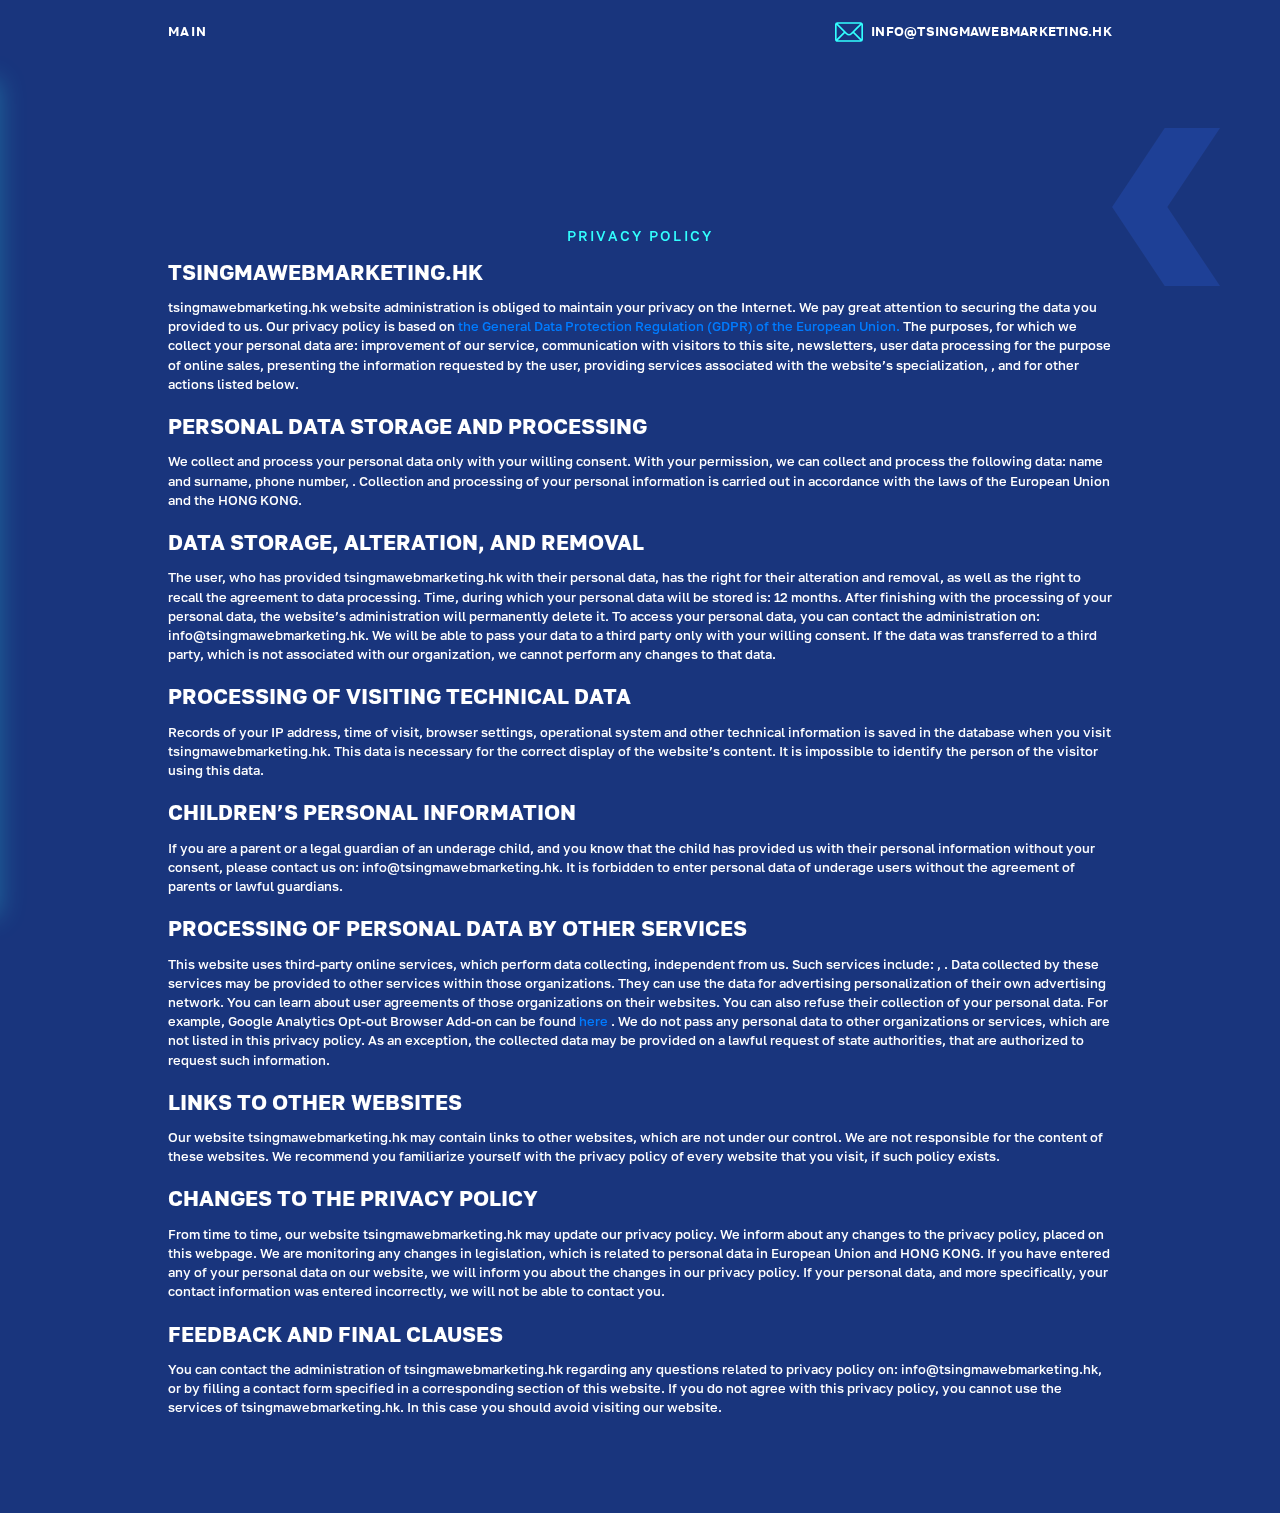
==== privacy.html @ 925ece0d "Add files via upload" ====
<!DOCTYPE html>
<html lang="en">

<head>
    <meta charset="utf-8">
    <title>TSING MA WEBMARKETING LIMITED</title>
    <meta name="keywords" content="TSING MA WEBMARKETING LIMITED">
    <meta name="description" content="DIGITAL MARKETING, DEVELOPMENT, BIG DATA, IT SOLUTIONS, DIGITAL MARKETING">
    <link rel="canonical" href="https://tsingmawebmarketing.hk/" />
    <meta http-equiv="X-UA-Compatible" content="IE=edge">
    <meta name="viewport" content="width=device-width, initial-scale=1, maximum-scale=1">
    <meta name="format-detection" content="telephone=no">
    <meta property="og:image" content="images/image.jpg">
    <link rel="apple-touch-icon" sizes="180x180" href="images/apple-touch-icon.png">
    <link rel="icon" type="image/png" sizes="32x32" href="images/favicon-32x32.png">
    <link rel="icon" type="image/png" sizes="16x16" href="images/favicon-16x16.png">
    <link rel="mask-icon" href="images/safari-pinned-tab.svg" color="#5bbad5">
    <meta name="msapplication-TileColor" content="#da532c">
    <meta name="theme-color" content="#ffffff">
    <link rel="stylesheet" href="css/app.min.css">
</head>

<body class="home">

    <header class="header" id="header">
        <div class="page-container">
            <div class="header__wrapper">
                <!-- <a href="/" class="logo header__logo">
					<img src="fonts/logo.svg" alt="WEBITATORS">
				</a> -->

                <nav class="nav header__nav">
                    <ul class="nav-list">
                        <li class="nav-list__item"><a href="https://tsingmawebmarketing.hk/"
                            class="nav-list__link js-nav-link">MAIN</a></li>
                    </ul>
                </nav>

                <a href="mailto:info@tsingmawebmarketing.hk
			" class="link header__link">
                    <svg width="28" height="28" fill="none" xmlns="http://www.w3.org/2000/svg">
                        <path
                            d="M25.54 4.156H2.46A2.465 2.465 0 000 6.617v14.766c0 1.36 1.11 2.46 2.46 2.46h23.08a2.464 2.464 0 002.46-2.46V6.617c0-1.35-1.097-2.46-2.46-2.46zm-.346 1.64c-.502.501-9.155 9.108-9.454 9.405a2.445 2.445 0 01-1.74.721 2.446 2.446 0 01-1.742-.722L2.806 5.797h22.388zM1.641 21.05V6.952l7.09 7.052-7.09 7.045zm1.166 1.154l7.086-7.042 1.207 1.2a4.074 4.074 0 002.9 1.202 4.073 4.073 0 002.899-1.2l1.208-1.202 7.086 7.042H2.807zm23.552-1.154l-7.09-7.045 7.09-7.052V21.05z"
                            fill="#32FFFF" />
                    </svg>

                    <span class="link__label">info@tsingmawebmarketing.hk
                    </span>
                </a>

                <button id="burger" class="burger">
                    <span class="burger__bar burger__bar-1 bar-1"></span>
                    <span class="burger__bar burger__bar-2 bar-2"></span>
                    <span class="burger__bar burger__bar-3 bar-3"></span>
                    <span class="burger__bar burger__bar-4 bar-4"></span>
                </button>
            </div>
        </div>
        <nav class="mobi-nav">

            <div class="page-container">
                <div class="mobi-nav__wrapper">
                    <ul class="nav-list">
                        <li class="nav-list__item"><a  href="https://tsingmawebmarketing.hk/"
                                class="nav-list__link js-nav-link">MAIN</a></li>
                       
                    </ul>

                    <hr>

                    <!-- <a href="tel:+0 (000) 000-00-00" class="header__phone link">
						<span class="link__label">+0 (000) 000-00-00</span>
					</a> -->
                </div>
            </div>
        </nav>
    </header>

    <main class="main">


        <div class="about" id="about">



        </div>
        </div>

        <section class="services" id="services">
            <div class="page-container">
                <span class="section-pretitle">PRIVACY POLICY</span>

                <div class="services__wrapper">
                    <div class="service__wrapper">
                        <h3 class="service__title">tsingmawebmarketing.hk</h3>
                        <p class="service__text">tsingmawebmarketing.hk website administration is obliged to maintain
                            your privacy on the Internet. We pay great attention to securing the data you provided to
                            us. Our privacy policy is based on <a
                                href='https://ec.europa.eu/info/law/law-topic/data-protection_en'> the General Data
                                Protection Regulation (GDPR) of the
                                European Union. </a>The purposes, for which we collect your personal data are:
                            improvement of
                            our service, communication with visitors to this site, newsletters, user data processing for
                            the purpose of online sales, presenting the information requested by the user, providing
                            services associated with the website’s specialization, , and for other actions listed below.
                        </p>
                        <h3 class="service__title">Personal data storage and processing</h3>
                        <p class="service__text">We collect and process your personal data only with your willing
                            consent. With your permission, we can collect and process the following data: name and
                            surname, phone number, . Collection and processing of your personal information is carried
                            out in accordance with the laws of the European Union and the HONG KONG.
                        </p>
                        <h3 class="service__title">Data storage, alteration, and removal</h3>
                        <p class="service__text">The user, who has provided tsingmawebmarketing.hk with their personal
                            data, has the right for their alteration and removal, as well as the right to recall the
                            agreement to data processing. Time, during which your personal data will be stored is: 12
                            months. After finishing with the processing of your personal data, the website’s
                            administration will permanently delete it. To access your personal data, you can contact the
                            administration on: info@tsingmawebmarketing.hk. We will be able to pass your data to a third
                            party only with your willing consent. If the data was transferred to a third party, which is
                            not associated with our organization, we cannot perform any changes to that data.
                        </p>
                        <h3 class="service__title">Processing of visiting technical data</h3>
                        <p class="service__text">Records of your IP address, time of visit, browser settings,
                            operational system and other technical information is saved in the database when you visit
                            tsingmawebmarketing.hk. This data is necessary for the correct display of the website’s
                            content. It is impossible to identify the person of the visitor using this data.
                        </p>
                        <h3 class="service__title">Children’s personal information</h3>
                        <p class="service__text">If you are a parent or a legal guardian of an underage child, and you
                            know that the child has provided us with their personal information without your consent,
                            please contact us on: info@tsingmawebmarketing.hk. It is forbidden to enter personal data of
                            underage users without the agreement of parents or lawful guardians.
                        </p>
                        <h3 class="service__title">Processing of personal data by other services</h3>
                        <p class="service__text">This website uses third-party online services, which perform data
                            collecting, independent from us. Such services include: , .

                            Data collected by these services may be provided to other services within those
                            organizations. They can use the data for advertising personalization of their own
                            advertising network. You can learn about user agreements of those organizations on their
                            websites. You can also refuse their collection of your personal data. For example, Google
                            Analytics Opt-out Browser Add-on can be found <a
                                href='https://tools.google.com/dlpage/gaoptout?hl=en'>here</a> . We do not pass any
                            personal data to
                            other organizations or services, which are not listed in this privacy policy. As an
                            exception, the collected data may be provided on a lawful request of state authorities, that
                            are authorized to request such information.
                        </p>
                        <h3 class="service__title">Links to other websites</h3>
                        <p class="service__text">Our website tsingmawebmarketing.hk may contain links to other websites,
                            which are not under our control. We are not responsible for the content of these websites.
                            We recommend you familiarize yourself with the privacy policy of every website that you
                            visit, if such policy exists.
                        </p>
                        <h3 class="service__title">Changes to the privacy policy</h3>
                        <p class="service__text">From time to time, our website tsingmawebmarketing.hk may update our
                            privacy policy. We inform about any changes to the privacy policy, placed on this webpage.
                            We are monitoring any changes in legislation, which is related to personal data in European
                            Union and HONG KONG. If you have entered any of your personal data on our website, we will
                            inform you about the changes in our privacy policy. If your personal data, and more
                            specifically, your contact information was entered incorrectly, we will not be able to
                            contact you.
                        </p>
                        <h3 class="service__title">Feedback and final clauses</h3>
                        <p class="service__text">You can contact the administration of tsingmawebmarketing.hk regarding
                            any questions related to privacy policy on: info@tsingmawebmarketing.hk, or by filling a
                            contact form specified in a corresponding section of this website. If you do not agree with
                            this privacy policy, you cannot use the services of tsingmawebmarketing.hk. In this case you
                            should avoid visiting our website.
                        </p>

                    </div>

                </div>
            </div>
        </section>








        <script src="js/app.min.js"></script>



</body>

</html>
---- css/app.min.css ----
*,
::after,
::before {
	-webkit-box-sizing: border-box;
	box-sizing: border-box
}

blockquote,
body,
dd,
dl,
figure,
h1,
h2,
h3,
h4,
p {
	margin: 0
}

ol[role=list],
ul[role=list] {
	list-style: none
}

html:focus-within {
	scroll-behavior: smooth
}

body {
	min-height: 100vh;
	text-rendering: optimizeSpeed;
	line-height: 1.5
}

a:not([class]) {
	-webkit-text-decoration-skip: ink;
	text-decoration-skip-ink: auto
}

img,
picture {
	max-width: 100%;
	display: block
}

button,
input,
select,
textarea {
	font: inherit
}

@media (prefers-reduced-motion:reduce) {
	html:focus-within {
		scroll-behavior: auto
	}

	*,
	::after,
	::before {
		-webkit-animation-duration: NaNs !important;
		animation-duration: NaNs !important;
		-webkit-animation-iteration-count: 1 !important;
		animation-iteration-count: 1 !important;
		-webkit-transition-duration: NaNs !important;
		-o-transition-duration: NaNs !important;
		transition-duration: NaNs !important;
		scroll-behavior: auto !important
	}
}

@font-face {
	font-family: swiper-icons;
	src: url("data:application/font-woff;charset=utf-8;base64, [base64]//wADZ2x5ZgAAAywAAADMAAAD2MHtryVoZWFkAAABbAAAADAAAAA2E2+eoWhoZWEAAAGcAAAAHwAAACQC9gDzaG10eAAAAigAAAAZAAAArgJkABFsb2NhAAAC0AAAAFoAAABaFQAUGG1heHAAAAG8AAAAHwAAACAAcABAbmFtZQAAA/gAAAE5AAACXvFdBwlwb3N0AAAFNAAAAGIAAACE5s74hXjaY2BkYGAAYpf5Hu/j+W2+MnAzMYDAzaX6QjD6/4//Bxj5GA8AuRwMYGkAPywL13jaY2BkYGA88P8Agx4j+/8fQDYfA1AEBWgDAIB2BOoAeNpjYGRgYNBh4GdgYgABEMnIABJzYNADCQAACWgAsQB42mNgYfzCOIGBlYGB0YcxjYGBwR1Kf2WQZGhhYGBiYGVmgAFGBiQQkOaawtDAoMBQxXjg/wEGPcYDDA4wNUA2CCgwsAAAO4EL6gAAeNpj2M0gyAACqxgGNWBkZ2D4/wMA+xkDdgAAAHjaY2BgYGaAYBkGRgYQiAHyGMF8FgYHIM3DwMHABGQrMOgyWDLEM1T9/w8UBfEMgLzE////P/5//f/V/xv+r4eaAAeMbAxwIUYmIMHEgKYAYjUcsDAwsLKxc3BycfPw8jEQA/[base64]/uznmfPFBNODM2K7MTQ45YEAZqGP81AmGGcF3iPqOop0r1SPTaTbVkfUe4HXj97wYE+yNwWYxwWu4v1ugWHgo3S1XdZEVqWM7ET0cfnLGxWfkgR42o2PvWrDMBSFj/IHLaF0zKjRgdiVMwScNRAoWUoH78Y2icB/yIY09An6AH2Bdu/UB+yxopYshQiEvnvu0dURgDt8QeC8PDw7Fpji3fEA4z/PEJ6YOB5hKh4dj3EvXhxPqH/SKUY3rJ7srZ4FZnh1PMAtPhwP6fl2PMJMPDgeQ4rY8YT6Gzao0eAEA409DuggmTnFnOcSCiEiLMgxCiTI6Cq5DZUd3Qmp10vO0LaLTd2cjN4fOumlc7lUYbSQcZFkutRG7g6JKZKy0RmdLY680CDnEJ+UMkpFFe1RN7nxdVpXrC4aTtnaurOnYercZg2YVmLN/d/gczfEimrE/fs/bOuq29Zmn8tloORaXgZgGa78yO9/cnXm2BpaGvq25Dv9S4E9+5SIc9PqupJKhYFSSl47+Qcr1mYNAAAAeNptw0cKwkAAAMDZJA8Q7OUJvkLsPfZ6zFVERPy8qHh2YER+3i/BP83vIBLLySsoKimrqKqpa2hp6+jq6RsYGhmbmJqZSy0sraxtbO3sHRydnEMU4uR6yx7JJXveP7WrDycAAAAAAAH//wACeNpjYGRgYOABYhkgZgJCZgZNBkYGLQZtIJsFLMYAAAw3ALgAeNolizEKgDAQBCchRbC2sFER0YD6qVQiBCv/H9ezGI6Z5XBAw8CBK/m5iQQVauVbXLnOrMZv2oLdKFa8Pjuru2hJzGabmOSLzNMzvutpB3N42mNgZGBg4GKQYzBhYMxJLMlj4GBgAYow/P/PAJJhLM6sSoWKfWCAAwDAjgbRAAB42mNgYGBkAIIbCZo5IPrmUn0hGA0AO8EFTQAA") format("woff");
	font-weight: 400;
	font-style: normal
}

:root {
	--swiper-theme-color: #007aff
}

.swiper-container {
	margin-left: auto;
	margin-right: auto;
	position: relative;
	overflow: hidden;
	list-style: none;
	padding: 0;
	z-index: 1
}

.swiper-container-vertical>.swiper-wrapper {
	-webkit-box-orient: vertical;
	-webkit-box-direction: normal;
	-ms-flex-direction: column;
	flex-direction: column
}

.swiper-wrapper {
	position: relative;
	width: 100%;
	height: 100%;
	z-index: 1;
	display: -webkit-box;
	display: -ms-flexbox;
	display: flex;
	-webkit-transition-property: -webkit-transform;
	transition-property: -webkit-transform;
	-o-transition-property: transform;
	transition-property: transform;
	transition-property: transform, -webkit-transform;
	-webkit-box-sizing: content-box;
	box-sizing: content-box
}

.swiper-container-android .swiper-slide,
.swiper-wrapper {
	-webkit-transform: translate3d(0, 0, 0);
	transform: translate3d(0, 0, 0)
}

.swiper-container-multirow>.swiper-wrapper {
	-ms-flex-wrap: wrap;
	flex-wrap: wrap
}

.swiper-container-multirow-column>.swiper-wrapper {
	-ms-flex-wrap: wrap;
	flex-wrap: wrap;
	-webkit-box-orient: vertical;
	-webkit-box-direction: normal;
	-ms-flex-direction: column;
	flex-direction: column
}

.swiper-container-free-mode>.swiper-wrapper {
	-webkit-transition-timing-function: ease-out;
	-o-transition-timing-function: ease-out;
	transition-timing-function: ease-out;
	margin: 0 auto
}

.swiper-container-pointer-events {
	-ms-touch-action: pan-y;
	touch-action: pan-y
}

.swiper-container-pointer-events.swiper-container-vertical {
	-ms-touch-action: pan-x;
	touch-action: pan-x
}

.swiper-slide {
	-ms-flex-negative: 0;
	flex-shrink: 0;
	width: 100%;
	height: 100%;
	position: relative;
	-webkit-transition-property: -webkit-transform;
	transition-property: -webkit-transform;
	-o-transition-property: transform;
	transition-property: transform;
	transition-property: transform, -webkit-transform
}

.swiper-slide-invisible-blank {
	visibility: hidden
}

.swiper-container-autoheight,
.swiper-container-autoheight .swiper-slide {
	height: auto
}

.swiper-container-autoheight .swiper-wrapper {
	-webkit-box-align: start;
	-ms-flex-align: start;
	align-items: flex-start;
	-webkit-transition-property: height, -webkit-transform;
	transition-property: height, -webkit-transform;
	-o-transition-property: transform, height;
	transition-property: transform, height;
	transition-property: transform, height, -webkit-transform
}

.swiper-container-3d {
	-webkit-perspective: 1200px;
	perspective: 1200px
}

.swiper-container-3d .swiper-cube-shadow,
.swiper-container-3d .swiper-slide,
.swiper-container-3d .swiper-slide-shadow-bottom,
.swiper-container-3d .swiper-slide-shadow-left,
.swiper-container-3d .swiper-slide-shadow-right,
.swiper-container-3d .swiper-slide-shadow-top,
.swiper-container-3d .swiper-wrapper {
	-webkit-transform-style: preserve-3d;
	transform-style: preserve-3d
}

.swiper-container-3d .swiper-slide-shadow-bottom,
.swiper-container-3d .swiper-slide-shadow-left,
.swiper-container-3d .swiper-slide-shadow-right,
.swiper-container-3d .swiper-slide-shadow-top {
	position: absolute;
	left: 0;
	top: 0;
	width: 100%;
	height: 100%;
	pointer-events: none;
	z-index: 10
}

.swiper-container-3d .swiper-slide-shadow-left {
	background-image: -webkit-gradient(linear, right top, left top, from(rgba(0, 0, 0, .5)), to(rgba(0, 0, 0, 0)));
	background-image: -o-linear-gradient(right, rgba(0, 0, 0, .5), rgba(0, 0, 0, 0));
	background-image: linear-gradient(to left, rgba(0, 0, 0, .5), rgba(0, 0, 0, 0))
}

.swiper-container-3d .swiper-slide-shadow-right {
	background-image: -webkit-gradient(linear, left top, right top, from(rgba(0, 0, 0, .5)), to(rgba(0, 0, 0, 0)));
	background-image: -o-linear-gradient(left, rgba(0, 0, 0, .5), rgba(0, 0, 0, 0));
	background-image: linear-gradient(to right, rgba(0, 0, 0, .5), rgba(0, 0, 0, 0))
}

.swiper-container-3d .swiper-slide-shadow-top {
	background-image: -webkit-gradient(linear, left bottom, left top, from(rgba(0, 0, 0, .5)), to(rgba(0, 0, 0, 0)));
	background-image: -o-linear-gradient(bottom, rgba(0, 0, 0, .5), rgba(0, 0, 0, 0));
	background-image: linear-gradient(to top, rgba(0, 0, 0, .5), rgba(0, 0, 0, 0))
}

.swiper-container-3d .swiper-slide-shadow-bottom {
	background-image: -webkit-gradient(linear, left top, left bottom, from(rgba(0, 0, 0, .5)), to(rgba(0, 0, 0, 0)));
	background-image: -o-linear-gradient(top, rgba(0, 0, 0, .5), rgba(0, 0, 0, 0));
	background-image: linear-gradient(to bottom, rgba(0, 0, 0, .5), rgba(0, 0, 0, 0))
}

.swiper-container-css-mode>.swiper-wrapper {
	overflow: auto;
	scrollbar-width: none;
	-ms-overflow-style: none
}

.swiper-container-css-mode>.swiper-wrapper::-webkit-scrollbar {
	display: none
}

.swiper-container-css-mode>.swiper-wrapper>.swiper-slide {
	scroll-snap-align: start start
}

.swiper-container-horizontal.swiper-container-css-mode>.swiper-wrapper {
	-webkit-scroll-snap-type: x mandatory;
	-ms-scroll-snap-type: x mandatory;
	scroll-snap-type: x mandatory
}

.swiper-container-vertical.swiper-container-css-mode>.swiper-wrapper {
	-webkit-scroll-snap-type: y mandatory;
	-ms-scroll-snap-type: y mandatory;
	scroll-snap-type: y mandatory
}

:root {
	--swiper-navigation-size: 44px
}

.swiper-button-next,
.swiper-button-prev {
	position: absolute;
	top: 50%;
	width: calc(var(--swiper-navigation-size)/ 44 * 27);
	height: var(--swiper-navigation-size);
	margin-top: calc(0px - (var(--swiper-navigation-size)/ 2));
	z-index: 10;
	cursor: pointer;
	display: -webkit-box;
	display: -ms-flexbox;
	display: flex;
	-webkit-box-align: center;
	-ms-flex-align: center;
	align-items: center;
	-webkit-box-pack: center;
	-ms-flex-pack: center;
	justify-content: center;
	color: var(--swiper-navigation-color, var(--swiper-theme-color))
}

.swiper-button-next.swiper-button-disabled,
.swiper-button-prev.swiper-button-disabled {
	opacity: .35;
	cursor: auto;
	pointer-events: none
}

.swiper-button-next:after,
.swiper-button-prev:after {
	font-family: swiper-icons;
	font-size: var(--swiper-navigation-size);
	text-transform: none !important;
	letter-spacing: 0;
	text-transform: none;
	font-variant: initial;
	line-height: 1
}

.swiper-button-prev,
.swiper-container-rtl .swiper-button-next {
	left: 10px;
	right: auto
}

.swiper-button-prev:after,
.swiper-container-rtl .swiper-button-next:after {
	content: 'prev'
}

.swiper-button-next,
.swiper-container-rtl .swiper-button-prev {
	right: 10px;
	left: auto
}

.swiper-button-next:after,
.swiper-container-rtl .swiper-button-prev:after {
	content: 'next'
}

.swiper-button-next.swiper-button-white,
.swiper-button-prev.swiper-button-white {
	--swiper-navigation-color: #ffffff
}

.swiper-button-next.swiper-button-black,
.swiper-button-prev.swiper-button-black {
	--swiper-navigation-color: #000000
}

.swiper-button-lock {
	display: none
}

.swiper-pagination {
	position: absolute;
	text-align: center;
	-webkit-transition: .3s opacity;
	-o-transition: .3s opacity;
	transition: .3s opacity;
	-webkit-transform: translate3d(0, 0, 0);
	transform: translate3d(0, 0, 0);
	z-index: 10
}

.swiper-pagination.swiper-pagination-hidden {
	opacity: 0
}

.swiper-container-horizontal>.swiper-pagination-bullets,
.swiper-pagination-custom,
.swiper-pagination-fraction {
	bottom: 10px;
	left: 0;
	width: 100%
}

.swiper-pagination-bullets-dynamic {
	overflow: hidden;
	font-size: 0
}

.swiper-pagination-bullets-dynamic .swiper-pagination-bullet {
	-webkit-transform: scale(.33);
	-ms-transform: scale(.33);
	transform: scale(.33);
	position: relative
}

.swiper-pagination-bullets-dynamic .swiper-pagination-bullet-active {
	-webkit-transform: scale(1);
	-ms-transform: scale(1);
	transform: scale(1)
}

.swiper-pagination-bullets-dynamic .swiper-pagination-bullet-active-main {
	-webkit-transform: scale(1);
	-ms-transform: scale(1);
	transform: scale(1)
}

.swiper-pagination-bullets-dynamic .swiper-pagination-bullet-active-prev {
	-webkit-transform: scale(.66);
	-ms-transform: scale(.66);
	transform: scale(.66)
}

.swiper-pagination-bullets-dynamic .swiper-pagination-bullet-active-prev-prev {
	-webkit-transform: scale(.33);
	-ms-transform: scale(.33);
	transform: scale(.33)
}

.swiper-pagination-bullets-dynamic .swiper-pagination-bullet-active-next {
	-webkit-transform: scale(.66);
	-ms-transform: scale(.66);
	transform: scale(.66)
}

.swiper-pagination-bullets-dynamic .swiper-pagination-bullet-active-next-next {
	-webkit-transform: scale(.33);
	-ms-transform: scale(.33);
	transform: scale(.33)
}

.swiper-pagination-bullet {
	width: 8px;
	height: 8px;
	display: inline-block;
	border-radius: 50%;
	background: #000;
	opacity: .2
}

button.swiper-pagination-bullet {
	border: none;
	margin: 0;
	padding: 0;
	-webkit-box-shadow: none;
	box-shadow: none;
	-webkit-appearance: none;
	-moz-appearance: none;
	appearance: none
}

.swiper-pagination-clickable .swiper-pagination-bullet {
	cursor: pointer
}

.swiper-pagination-bullet-active {
	opacity: 1;
	background: var(--swiper-pagination-color, var(--swiper-theme-color))
}

.swiper-container-vertical>.swiper-pagination-bullets {
	right: 10px;
	top: 50%;
	-webkit-transform: translate3d(0, -50%, 0);
	transform: translate3d(0, -50%, 0)
}

.swiper-container-vertical>.swiper-pagination-bullets .swiper-pagination-bullet {
	margin: 6px 0;
	display: block
}

.swiper-container-vertical>.swiper-pagination-bullets.swiper-pagination-bullets-dynamic {
	top: 50%;
	-webkit-transform: translateY(-50%);
	-ms-transform: translateY(-50%);
	transform: translateY(-50%);
	width: 8px
}

.swiper-container-vertical>.swiper-pagination-bullets.swiper-pagination-bullets-dynamic .swiper-pagination-bullet {
	display: inline-block;
	-webkit-transition: .2s top, .2s -webkit-transform;
	transition: .2s top, .2s -webkit-transform;
	-o-transition: .2s transform, .2s top;
	transition: .2s transform, .2s top;
	transition: .2s transform, .2s top, .2s -webkit-transform
}

.swiper-container-horizontal>.swiper-pagination-bullets .swiper-pagination-bullet {
	margin: 0 4px
}

.swiper-container-horizontal>.swiper-pagination-bullets.swiper-pagination-bullets-dynamic {
	left: 50%;
	-webkit-transform: translateX(-50%);
	-ms-transform: translateX(-50%);
	transform: translateX(-50%);
	white-space: nowrap
}

.swiper-container-horizontal>.swiper-pagination-bullets.swiper-pagination-bullets-dynamic .swiper-pagination-bullet {
	-webkit-transition: .2s left, .2s -webkit-transform;
	transition: .2s left, .2s -webkit-transform;
	-o-transition: .2s transform, .2s left;
	transition: .2s transform, .2s left;
	transition: .2s transform, .2s left, .2s -webkit-transform
}

.swiper-container-horizontal.swiper-container-rtl>.swiper-pagination-bullets-dynamic .swiper-pagination-bullet {
	-webkit-transition: .2s right, .2s -webkit-transform;
	transition: .2s right, .2s -webkit-transform;
	-o-transition: .2s transform, .2s right;
	transition: .2s transform, .2s right;
	transition: .2s transform, .2s right, .2s -webkit-transform
}

.swiper-pagination-progressbar {
	background: rgba(0, 0, 0, .25);
	position: absolute
}

.swiper-pagination-progressbar .swiper-pagination-progressbar-fill {
	background: var(--swiper-pagination-color, var(--swiper-theme-color));
	position: absolute;
	left: 0;
	top: 0;
	width: 100%;
	height: 100%;
	-webkit-transform: scale(0);
	-ms-transform: scale(0);
	transform: scale(0);
	-webkit-transform-origin: left top;
	-ms-transform-origin: left top;
	transform-origin: left top
}

.swiper-container-rtl .swiper-pagination-progressbar .swiper-pagination-progressbar-fill {
	-webkit-transform-origin: right top;
	-ms-transform-origin: right top;
	transform-origin: right top
}

.swiper-container-horizontal>.swiper-pagination-progressbar,
.swiper-container-vertical>.swiper-pagination-progressbar.swiper-pagination-progressbar-opposite {
	width: 100%;
	height: 4px;
	left: 0;
	top: 0
}

.swiper-container-horizontal>.swiper-pagination-progressbar.swiper-pagination-progressbar-opposite,
.swiper-container-vertical>.swiper-pagination-progressbar {
	width: 4px;
	height: 100%;
	left: 0;
	top: 0
}

.swiper-pagination-white {
	--swiper-pagination-color: #ffffff
}

.swiper-pagination-black {
	--swiper-pagination-color: #000000
}

.swiper-pagination-lock {
	display: none
}

.swiper-scrollbar {
	border-radius: 10px;
	position: relative;
	-ms-touch-action: none;
	background: rgba(0, 0, 0, .1)
}

.swiper-container-horizontal>.swiper-scrollbar {
	position: absolute;
	left: 1%;
	bottom: 3px;
	z-index: 50;
	height: 5px;
	width: 98%
}

.swiper-container-vertical>.swiper-scrollbar {
	position: absolute;
	right: 3px;
	top: 1%;
	z-index: 50;
	width: 5px;
	height: 98%
}

.swiper-scrollbar-drag {
	height: 100%;
	width: 100%;
	position: relative;
	background: rgba(0, 0, 0, .5);
	border-radius: 10px;
	left: 0;
	top: 0
}

.swiper-scrollbar-cursor-drag {
	cursor: move
}

.swiper-scrollbar-lock {
	display: none
}

.swiper-zoom-container {
	width: 100%;
	height: 100%;
	display: -webkit-box;
	display: -ms-flexbox;
	display: flex;
	-webkit-box-pack: center;
	-ms-flex-pack: center;
	justify-content: center;
	-webkit-box-align: center;
	-ms-flex-align: center;
	align-items: center;
	text-align: center
}

.swiper-zoom-container>canvas,
.swiper-zoom-container>img,
.swiper-zoom-container>svg {
	max-width: 100%;
	max-height: 100%;
	-o-object-fit: contain;
	object-fit: contain
}

.swiper-slide-zoomed {
	cursor: move
}

.swiper-lazy-preloader {
	width: 42px;
	height: 42px;
	position: absolute;
	left: 50%;
	top: 50%;
	margin-left: -21px;
	margin-top: -21px;
	z-index: 10;
	-webkit-transform-origin: 50%;
	-ms-transform-origin: 50%;
	transform-origin: 50%;
	-webkit-animation: swiper-preloader-spin 1s infinite linear;
	animation: swiper-preloader-spin 1s infinite linear;
	-webkit-box-sizing: border-box;
	box-sizing: border-box;
	border: 4px solid var(--swiper-preloader-color, var(--swiper-theme-color));
	border-radius: 50%;
	border-top-color: transparent
}

.swiper-lazy-preloader-white {
	--swiper-preloader-color: #fff
}

.swiper-lazy-preloader-black {
	--swiper-preloader-color: #000
}

@-webkit-keyframes swiper-preloader-spin {
	100% {
		-webkit-transform: rotate(360deg);
		transform: rotate(360deg)
	}
}

@keyframes swiper-preloader-spin {
	100% {
		-webkit-transform: rotate(360deg);
		transform: rotate(360deg)
	}
}

.swiper-container .swiper-notification {
	position: absolute;
	left: 0;
	top: 0;
	pointer-events: none;
	opacity: 0;
	z-index: -1000
}

.swiper-container-fade.swiper-container-free-mode .swiper-slide {
	-webkit-transition-timing-function: ease-out;
	-o-transition-timing-function: ease-out;
	transition-timing-function: ease-out
}

.swiper-container-fade .swiper-slide {
	pointer-events: none;
	-webkit-transition-property: opacity;
	-o-transition-property: opacity;
	transition-property: opacity
}

.swiper-container-fade .swiper-slide .swiper-slide {
	pointer-events: none
}

.swiper-container-fade .swiper-slide-active,
.swiper-container-fade .swiper-slide-active .swiper-slide-active {
	pointer-events: auto
}

.swiper-container-cube {
	overflow: visible
}

.swiper-container-cube .swiper-slide {
	pointer-events: none;
	-webkit-backface-visibility: hidden;
	backface-visibility: hidden;
	z-index: 1;
	visibility: hidden;
	-webkit-transform-origin: 0 0;
	-ms-transform-origin: 0 0;
	transform-origin: 0 0;
	width: 100%;
	height: 100%
}

.swiper-container-cube .swiper-slide .swiper-slide {
	pointer-events: none
}

.swiper-container-cube.swiper-container-rtl .swiper-slide {
	-webkit-transform-origin: 100% 0;
	-ms-transform-origin: 100% 0;
	transform-origin: 100% 0
}

.swiper-container-cube .swiper-slide-active,
.swiper-container-cube .swiper-slide-active .swiper-slide-active {
	pointer-events: auto
}

.swiper-container-cube .swiper-slide-active,
.swiper-container-cube .swiper-slide-next,
.swiper-container-cube .swiper-slide-next+.swiper-slide,
.swiper-container-cube .swiper-slide-prev {
	pointer-events: auto;
	visibility: visible
}

.swiper-container-cube .swiper-slide-shadow-bottom,
.swiper-container-cube .swiper-slide-shadow-left,
.swiper-container-cube .swiper-slide-shadow-right,
.swiper-container-cube .swiper-slide-shadow-top {
	z-index: 0;
	-webkit-backface-visibility: hidden;
	backface-visibility: hidden
}

.swiper-container-cube .swiper-cube-shadow {
	position: absolute;
	left: 0;
	bottom: 0;
	width: 100%;
	height: 100%;
	opacity: .6;
	z-index: 0
}

.swiper-container-cube .swiper-cube-shadow:before {
	content: '';
	background: #000;
	position: absolute;
	left: 0;
	top: 0;
	bottom: 0;
	right: 0;
	-webkit-filter: blur(50px);
	filter: blur(50px)
}

.swiper-container-flip {
	overflow: visible
}

.swiper-container-flip .swiper-slide {
	pointer-events: none;
	-webkit-backface-visibility: hidden;
	backface-visibility: hidden;
	z-index: 1
}

.swiper-container-flip .swiper-slide .swiper-slide {
	pointer-events: none
}

.swiper-container-flip .swiper-slide-active,
.swiper-container-flip .swiper-slide-active .swiper-slide-active {
	pointer-events: auto
}

.swiper-container-flip .swiper-slide-shadow-bottom,
.swiper-container-flip .swiper-slide-shadow-left,
.swiper-container-flip .swiper-slide-shadow-right,
.swiper-container-flip .swiper-slide-shadow-top {
	z-index: 0;
	-webkit-backface-visibility: hidden;
	backface-visibility: hidden
}

*,
::after,
::before {
	-webkit-box-sizing: border-box;
	box-sizing: border-box
}

html {
	font-family: sans-serif;
	line-height: 1.15;
	-webkit-text-size-adjust: 100%;
	-webkit-tap-highlight-color: transparent
}

article,
aside,
figcaption,
figure,
footer,
header,
hgroup,
main,
nav,
section {
	display: block
}

body {
	margin: 0;
	font-family: -apple-system, BlinkMacSystemFont, "Segoe UI", Roboto, "Helvetica Neue", Arial, "Noto Sans", sans-serif, "Apple Color Emoji", "Segoe UI Emoji", "Segoe UI Symbol", "Noto Color Emoji";
	font-size: 1rem;
	font-weight: 400;
	line-height: 1.5;
	color: #212529;
	text-align: left;
	background-color: #fff
}

[tabindex="-1"]:focus:not(:focus-visible) {
	outline: 0 !important
}

hr {
	-webkit-box-sizing: content-box;
	box-sizing: content-box;
	height: 0;
	overflow: visible
}

h1,
h2,
h3,
h4,
h5,
h6 {
	margin-top: 0;
	margin-bottom: .5rem
}

p {
	margin-top: 0;
	margin-bottom: 1rem
}

abbr[data-original-title],
abbr[title] {
	text-decoration: underline;
	-webkit-text-decoration: underline dotted;
	text-decoration: underline dotted;
	cursor: help;
	border-bottom: 0;
	-webkit-text-decoration-skip-ink: none;
	text-decoration-skip-ink: none
}

address {
	margin-bottom: 1rem;
	font-style: normal;
	line-height: inherit
}

dl,
ol,
ul {
	margin-top: 0;
	margin-bottom: 1rem
}

ol ol,
ol ul,
ul ol,
ul ul {
	margin-bottom: 0
}

dt {
	font-weight: 700
}

dd {
	margin-bottom: .5rem;
	margin-left: 0
}

blockquote {
	margin: 0 0 1rem
}

b,
strong {
	font-weight: bolder
}

small {
	font-size: 80%
}

sub,
sup {
	position: relative;
	font-size: 75%;
	line-height: 0;
	vertical-align: baseline
}

sub {
	bottom: -.25em
}

sup {
	top: -.5em
}

a {
	color: #007bff;
	text-decoration: none;
	background-color: transparent
}

a:hover {
	color: #0056b3;
	text-decoration: underline
}

a:not([href]) {
	color: inherit;
	text-decoration: none
}

a:not([href]):hover {
	color: inherit;
	text-decoration: none
}

code,
kbd,
pre,
samp {
	font-family: SFMono-Regular, Menlo, Monaco, Consolas, "Liberation Mono", "Courier New", monospace;
	font-size: 1em
}

pre {
	margin-top: 0;
	margin-bottom: 1rem;
	overflow: auto
}

figure {
	margin: 0 0 1rem
}

img {
	vertical-align: middle;
	border-style: none
}

svg {
	overflow: hidden;
	vertical-align: middle
}

table {
	border-collapse: collapse
}

caption {
	padding-top: .75rem;
	padding-bottom: .75rem;
	color: #6c757d;
	text-align: left;
	caption-side: bottom
}

th {
	text-align: inherit
}

label {
	display: inline-block;
	margin-bottom: .5rem
}

button {
	border-radius: 0
}

button:focus {
	outline: 1px dotted;
	outline: 5px auto -webkit-focus-ring-color
}

button,
input,
optgroup,
select,
textarea {
	margin: 0;
	font-family: inherit;
	font-size: inherit;
	line-height: inherit
}

button,
input {
	overflow: visible
}

button,
select {
	text-transform: none
}

select {
	word-wrap: normal
}

[type=button],
[type=reset],
[type=submit],
button {
	-webkit-appearance: button
}

[type=button]:not(:disabled),
[type=reset]:not(:disabled),
[type=submit]:not(:disabled),
button:not(:disabled) {
	cursor: pointer
}

[type=button]::-moz-focus-inner,
[type=reset]::-moz-focus-inner,
[type=submit]::-moz-focus-inner,
button::-moz-focus-inner {
	padding: 0;
	border-style: none
}

input[type=checkbox],
input[type=radio] {
	-webkit-box-sizing: border-box;
	box-sizing: border-box;
	padding: 0
}

input[type=date],
input[type=datetime-local],
input[type=month],
input[type=time] {
	-webkit-appearance: listbox
}

textarea {
	overflow: auto;
	resize: vertical
}

fieldset {
	min-width: 0;
	padding: 0;
	margin: 0;
	border: 0
}

legend {
	display: block;
	width: 100%;
	max-width: 100%;
	padding: 0;
	margin-bottom: .5rem;
	font-size: 1.5rem;
	line-height: inherit;
	color: inherit;
	white-space: normal
}

progress {
	vertical-align: baseline
}

[type=number]::-webkit-inner-spin-button,
[type=number]::-webkit-outer-spin-button {
	height: auto
}

[type=search] {
	outline-offset: -2px;
	-webkit-appearance: none
}

[type=search]::-webkit-search-decoration {
	-webkit-appearance: none
}

::-webkit-file-upload-button {
	font: inherit;
	-webkit-appearance: button
}

output {
	display: inline-block
}

summary {
	display: list-item;
	cursor: pointer
}

template {
	display: none
}

[hidden] {
	display: none !important
}

@font-face {
	font-family: Golos;
	font-style: normal;
	font-weight: 400;
	src: local("Golos"), url(../fonts/Golos-Text_Regular.woff) format("woff2"), url(../fonts/Golos-Text_Regular.woff) format("woff")
}

@font-face {
	font-family: Golos;
	font-style: normal;
	font-weight: 400;
	src: local("Golos"), url(../fonts/Golos-Text_Regular.woff2) format("woff2"), url(../fonts/Golos-Text_Regular.woff2) format("woff")
}

@font-face {
	font-family: Golos;
	font-style: normal;
	font-weight: 500;
	src: local("Golos"), url(../fonts/Golos-Text_Medium.woff) format("woff2"), url(../fonts/Golos-Text_Medium.woff) format("woff")
}

@font-face {
	font-family: Golos;
	font-style: normal;
	font-weight: 500;
	src: local("Golos"), url(../fonts/Golos-Text_Medium.woff2) format("woff2"), url(../fonts/Golos-Text_Medium.woff2) format("woff")
}

@font-face {
	font-family: Golos;
	font-style: normal;
	font-weight: 600;
	src: local("Golos"), url(../fonts/Golos-Text_DemiBold.woff) format("woff2"), url(../fonts/Golos-Text_DemiBold.woff) format("woff")
}

@font-face {
	font-family: Golos;
	font-style: normal;
	font-weight: 600;
	src: local("Golos"), url(../fonts/Golos-Text_DemiBold.woff2) format("woff2"), url(../fonts/Golos-Text_DemiBold.woff2) format("woff")
}

@font-face {
	font-family: Golos;
	font-style: normal;
	font-weight: 700;
	src: local("Golos"), url(../fonts/Golos-Text_Bold.woff) format("woff2"), url(../fonts/Golos-Text_Bold.woff) format("woff")
}

@font-face {
	font-family: Golos;
	font-style: normal;
	font-weight: 700;
	src: local("Golos"), url(../fonts/Golos-Text_Bold.woff2) format("woff2"), url(../fonts/Golos-Text_Bold.woff2) format("woff")
}

@font-face {
	font-family: Golos;
	font-style: normal;
	font-weight: 900;
	src: local("Golos"), url(../fonts/Golos-Text_Black.woff2) format("woff2"), url(../fonts/Golos-Text_Black.woff2) format("woff")
}

@font-face {
	font-family: Golos;
	font-style: normal;
	font-weight: 900;
	src: local("Golos"), url(../fonts/Golos-Text_Black.woff2) format("woff2"), url(../fonts/Golos-Text_Black.woff2) format("woff")
}

html {
	font-size: 16pxpx
}

::-webkit-input-placeholder {
	color: #666
}

::-moz-placeholder {
	color: #666
}

:-ms-input-placeholder {
	color: #666
}

::-ms-input-placeholder {
	color: #666
}

::placeholder {
	color: #666
}

::-moz-selection {
	background-color: #199cdf;
	color: #fff
}

::selection {
	background-color: #199cdf;
	color: #fff
}

input,
textarea {
	outline: 0
}

input:focus:required:invalid,
textarea:focus:required:invalid {
	border-color: red
}

input:required:valid,
textarea:required:valid {
	border-color: green
}

body {
	font-family: Golos, sans-serif;
	font-size: 16px;
	min-width: 20em;
	position: relative;
	line-height: 1.65;
	overflow-x: hidden;
	color: #fff;
	min-height: 100%
}

input,
textarea {
	border: #666 1px solid;
	outline: 0
}

input:focus:required:invalid,
textarea:focus:required:invalid {
	border-color: red
}

input:required:valid,
textarea:required:valid {
	border-color: green
}

a:active,
a:focus,
a:hover,
button:active,
button:focus,
button:hover,
input:active,
input:focus,
input:hover,
textarea:active,
textarea:focus,
textarea:hover {
	outline: 0;
	outline-offset: 0
}

b,
strong {
	font-weight: 700
}

input {
	border-radius: 0;
	-webkit-appearance: none
}

::-webkit-scrollbar {
	width: .625em;
	background-color: #19357d
}

::-webkit-scrollbar-track {
	border-radius: 0
}

::-webkit-scrollbar-thumb {
	background: -webkit-gradient(linear, left top, right top, from(rgba(25, 156, 223, .5)), to(#199cdf));
	background: linear-gradient(90deg, rgba(25, 156, 223, .5), #199cdf)
}

.page-container {
	max-width: 75em;
	margin: 0 auto;
	width: 100%;
	padding: 0 .625em
}

@media (max-width:999px) {
	.page-container {
		padding: 0 1.875em
	}
}

ul {
	list-style: none;
	padding: 0;
	margin: 0
}

body {
	margin: 0;
	font-size: inherit;
	position: relative;
	overflow-x: hidden;
	background-color: #19357d
}

@media (max-width:1399px) {
	body {
		font-size: 1vw
	}
}

@media (max-width:999px) {
	body {
		font-size: 1em
	}
}

.u-border {
	border: 1px solid #1a2662
}

.u-blur {
	position: relative
}

.u-blur::before {
	content: '';
	position: absolute;
	width: 100%;
	height: 100%;
	background: #37adbf;
	opacity: .4;
	-webkit-filter: blur(9.375em);
	filter: blur(9.375em);
	pointer-events: none;
	z-index: 0
}

.btn {
	background-color: #3168f5;
	border-radius: 3.75em;
	padding: 1.25em 2.5em;
	-webkit-transition: .3s;
	-o-transition: .3s;
	transition: .3s;
	display: -webkit-box;
	display: -ms-flexbox;
	display: flex;
	-webkit-box-pack: center;
	-ms-flex-pack: center;
	justify-content: center;
	-webkit-box-align: center;
	-ms-flex-align: center;
	align-items: center;
	width: -webkit-max-content;
	width: -moz-max-content;
	width: max-content;
	border: none
}

.btn__label {
	font-weight: 600;
	color: #fff;
	letter-spacing: .15em;
	font-size: .9375em;
	text-transform: uppercase;
	text-align: center;
	-webkit-transition: .3s;
	-o-transition: .3s;
	transition: .3s
}

.btn:hover {
	text-decoration: none;
	background-color: #199cdf
}

.btn:hover .btn__label {
	color: #19357d
}

.link {
	display: -webkit-box;
	display: -ms-flexbox;
	display: flex;
	-webkit-box-align: center;
	-ms-flex-align: center;
	align-items: center
}

@media (max-width:999px) {
	.link {
		-webkit-box-pack: center;
		-ms-flex-pack: center;
		justify-content: center
	}
}

.link svg {
	margin-right: .625em
}

.link__label {
	letter-spacing: .02em;
	text-transform: uppercase;
	font-weight: 600;
	color: #fff;
	font-size: 1em;
	-webkit-transition: .3s;
	-o-transition: .3s;
	transition: .3s
}

.link:hover {
	text-decoration: none
}

.link:hover .link__label {
	color: #32ffff
}

.text-with-line {
	font-weight: 400;
	color: #fff;
	letter-spacing: .05em;
	font-size: 1.25em;
	padding-left: 1.25em;
	border-left: .2em solid #32ffff;
	line-height: 1.4em
}

@media (max-width:999px) {
	.text-with-line {
		font-size: 1em
	}
}

.header {
	position: relative
}

.header__wrapper {
	display: -webkit-box;
	display: -ms-flexbox;
	display: flex;
	-webkit-box-pack: justify;
	-ms-flex-pack: justify;
	justify-content: space-between;
	-webkit-box-align: center;
	-ms-flex-align: center;
	align-items: center;
	padding: 1.25em 0;
	min-height: 5em
}

@media (max-width:999px) {
	.header__nav {
		display: none
	}
}

@media (max-width:999px) {
	.header__link {
		display: none
	}
}

.header__logo {
	width: 13.75em
}

@media (max-width:999px) {
	.header__logo {
		width: 8.625em
	}
}

.mobi-nav {
	position: absolute;
	top: 100%;
	-webkit-box-orient: vertical;
	-webkit-box-direction: normal;
	-ms-flex-direction: column;
	flex-direction: column;
	width: 100%;
	background: #19357d;
	z-index: 100;
	padding-top: 1.25em;
	-webkit-transition: .3s;
	-o-transition: .3s;
	transition: .3s;
	-webkit-transform: translateX(-100%);
	-ms-transform: translateX(-100%);
	transform: translateX(-100%);
	overflow: hidden;
	-webkit-box-shadow: 0 1.25em 1.875em rgba(50, 255, 255, .25);
	box-shadow: 0 1.25em 1.875em rgba(50, 255, 255, .25)
}

.mobi-nav__wrapper {
	height: calc(100vh - 6.25em);
	display: -webkit-box;
	display: -ms-flexbox;
	display: flex;
	-webkit-box-orient: vertical;
	-webkit-box-direction: normal;
	-ms-flex-direction: column;
	flex-direction: column
}

.mobi-nav hr {
	opacity: .1;
	width: 100%;
	margin-top: auto
}

.mobi-nav .decor-blur {
	position: absolute;
	top: 50%;
	left: 50%;
	-webkit-transform: translate(-50%, -50%);
	-ms-transform: translate(-50%, -50%);
	transform: translate(-50%, -50%);
	width: 100%;
	height: 100%;
	opacity: .2;
	-webkit-filter: blur(3.125em);
	filter: blur(3.125em)
}

.mobi-nav .nav-list {
	position: relative;
	-webkit-box-orient: vertical;
	-webkit-box-direction: normal;
	-ms-flex-direction: column;
	flex-direction: column
}

.mobi-nav .nav-list::before {
	content: '';
	position: absolute;
	background: -o-radial-gradient(50% 50%, 50% 50%, #199cdf 0, rgba(25, 156, 223, 0) 100%);
	background: radial-gradient(50% 50% at 50% 50%, #199cdf 0, rgba(25, 156, 223, 0) 100%);
	width: 18.75em;
	height: 18.75em;
	-webkit-filter: blur(3.125em);
	filter: blur(3.125em);
	top: 0;
	opacity: .4
}

.mobi-nav .nav-list__item {
	margin-right: 0;
	margin-bottom: 1.25em
}

.mobi-nav .nav-list__link {
	font-weight: 600;
	line-height: 1em;
	text-transform: uppercase;
	font-size: 1.25em;
	position: relative;
	z-index: 1
}

.mobi-nav .nav-list__link:hover {
	color: #32ffff
}

.mobi-nav.is-active {
	-webkit-transform: translateX(0);
	-ms-transform: translateX(0);
	transform: translateX(0)
}

.mobi-nav .link {
	font-weight: 600;
	line-height: 1em;
	text-transform: uppercase;
	font-size: 1.25em;
	position: relative;
	margin: .4em 0 1em 0
}

.burger {
	width: 1.5em;
	height: 1em;
	position: relative;
	border: none;
	background: 0 0;
	padding: 0;
	cursor: pointer;
	font-size: inherit;
	display: none
}

.burger:focus {
	outline: 0
}

@media (max-width:999px) {
	.burger {
		display: block
	}
}

.burger__bar {
	padding: 0;
	width: 100%;
	height: .125em;
	background-color: #fff;
	display: block;
	-webkit-transition: all .4s ease-in-out;
	-o-transition: all .4s ease-in-out;
	transition: all .4s ease-in-out;
	position: absolute
}

.burger__bar-1 {
	top: 0
}

.burger__bar-2,
.burger__bar-3 {
	top: .4375em
}

.burger__bar-4 {
	top: .875em
}

.burger--active .bar-1 {
	-webkit-transform: translateX(2.5em);
	-ms-transform: translateX(2.5em);
	transform: translateX(2.5em);
	background-color: transparent
}

.burger--active .bar-2 {
	-webkit-transform: rotate(45deg);
	-ms-transform: rotate(45deg);
	transform: rotate(45deg)
}

.burger--active .bar-3 {
	-webkit-transform: rotate(-45deg);
	-ms-transform: rotate(-45deg);
	transform: rotate(-45deg)
}

.burger--active .bar-4 {
	-webkit-transform: translateX(-2.5em);
	-ms-transform: translateX(-2.5em);
	transform: translateX(-2.5em);
	background-color: transparent
}

.nav-list {
	display: -webkit-box;
	display: -ms-flexbox;
	display: flex;
	-webkit-box-align: center;
	-ms-flex-align: center;
	align-items: center
}

.nav-list__item {
	margin-right: 1.875em
}

.nav-list__item:last-child {
	margin-right: 0
}

.nav-list__link {
	letter-spacing: .1em;
	text-transform: uppercase;
	color: #fff;
	font-weight: 600;
	font-size: 1em;
	-webkit-transition: .3s;
	-o-transition: .3s;
	transition: .3s
}

.nav-list__link:hover {
	color: #199cdf;
	text-decoration: none
}

.decor-blur {
	width: 62.5em;
	height: 62.5em;
	background: -o-radial-gradient(50% 50%, 50% 50%, #199cdf 0, rgba(25, 156, 223, 0) 100%);
	background: radial-gradient(50% 50% at 50% 50%, #199cdf 0, rgba(25, 156, 223, 0) 100%);
	position: absolute;
	z-index: 0;
	opacity: .8
}

html {
	overflow-x: hidden
}

section {
	padding: 6.25em 0;
	position: relative
}

@media (max-width:999px) {
	section {
		padding: 2.5em 0
	}
}

.section-title {
	text-align: center;
	font-weight: 700;
	text-transform: uppercase;
	color: #fff;
	font-size: 2.5em;
	position: relative;
	z-index: 1;
	line-height: 1.15em;
	margin-bottom: 1em
}

@media (max-width:999px) {
	.section-title {
		font-size: 1.625em
	}

	.section-title br {
		display: none
	}
}

.section-pretitle {
	color: #32ffff;
	display: block;
	text-align: center;
	font-weight: 500;
	font-size: 1.125em;
	letter-spacing: .15em;
	text-transform: uppercase;
	margin-bottom: .55556em
}

@media (max-width:575px) {
	.section-pretitle {
		font-size: .875em;
		margin-bottom: .71429em
	}
}

.promo {
	color: #fff;
	margin-bottom: 9.375em;
	padding-top: 1.25em
}

@media (max-width:999px) {
	.promo {
		margin-bottom: 8.75em
	}
}

.promo .decor-blur {
	left: -40%;
	background: -o-radial-gradient(50% 50%, 50% 50%, #199cdf 0, rgba(25, 156, 223, 0) 100%);
	background: radial-gradient(50% 50% at 50% 50%, #199cdf 0, rgba(25, 156, 223, 0) 100%);
	-webkit-transform: translateX(50%);
	-ms-transform: translateX(50%);
	transform: translateX(50%);
	top: -4.6875em
}

@media (max-width:999px) {
	.promo .decor-blur {
		-webkit-transform: none;
		-ms-transform: none;
		transform: none;
		top: 0;
		width: 100vw;
		height: 100vw
	}
}

@media (max-width:575px) {
	.promo .decor-blur {
		opacity: .2
	}
}

.promo__pretitle {
	color: #32ffff;
	margin-bottom: 1.25em;
	letter-spacing: .15em;
	text-transform: uppercase;
	font-weight: 500;
	font-size: 1.125em;
	display: block
}

@media (max-width:575px) {
	.promo__pretitle {
		font-size: .75em
	}
}

.promo__picture {
	min-width: 43.75em;
	margin-top: -1.25em;
	margin-right: -3.125em
}

@media (max-width:999px) {
	.promo__picture {
		min-width: auto;
		width: 40%;
		margin-top: 1.875em;
		margin-right: 0
	}
}

@media (max-width:767px) {
	.promo__picture {
		width: 100%
	}
}

@media (max-width:767px) {
	.promo__img {
		max-width: 60%;
		margin: 0 auto
	}
}

@media (max-width:575px) {
	.promo__img {
		max-width: 100%
	}
}

.promo__wrapper {
	display: -webkit-box;
	display: -ms-flexbox;
	display: flex;
	padding-top: 3.125em
}

@media (max-width:767px) {
	.promo__wrapper {
		-webkit-box-orient: vertical;
		-webkit-box-direction: normal;
		-ms-flex-direction: column;
		flex-direction: column;
		padding-top: 1.25em
	}
}

.promo__content {
	padding: 6.25em 0 3.125em;
	position: relative;
	z-index: 1
}

@media (max-width:999px) {
	.promo__content {
		width: 60%;
		padding-top: 0
	}
}

@media (max-width:767px) {
	.promo__content {
		padding: 0;
		width: 100%
	}
}

.promo__title {
	font-size: 3.125em;
	line-height: 1.2;
	text-transform: uppercase;
	font-weight: 700;
	margin-bottom: .7em
}

@media (max-width:999px) {
	.promo__title {
		font-size: 2.5em
	}
}

@media (max-width:575px) {
	.promo__title {
		font-size: 1.75em
	}
}

.promo__link {
	margin-top: 2.1875em;
	min-width: 15em
}

@media (max-width:575px) {
	.promo__link {
		max-width: 18.75em;
		margin-top: 1.25em;
		padding: 1.25em 2.5em;
		width: 100%
	}
}

.promo__description {
	padding-right: 1.5625em
}

@media (max-width:999px) {
	.promo__description {
		max-width: 80%
	}
}

@media (max-width:767px) {
	.promo__description {
		max-width: 50%
	}
}

@media (max-width:575px) {
	.promo__description {
		max-width: 100%;
		font-size: .8125em;
		padding-right: 0
	}
}

.promo-decor {
	position: absolute
}

.promo-decor img {
	width: 100%
}

.promo-decor__wrapper::before {
	-webkit-filter: blur(6.25em);
	filter: blur(6.25em)
}

.promo-decor:first-child {
	width: 15.625em;
	left: -1.875em;
	top: 50%
}

@media (max-width:999px) {
	.promo-decor:first-child {
		left: 1.25em;
		width: 9.375em;
		top: 35%
	}
}

.promo-decor:last-child {
	width: 21.25em;
	top: 20%;
	-webkit-transform: scale(-1, 1);
	-ms-transform: scale(-1, 1);
	transform: scale(-1, 1);
	right: -3.125em
}

@media (max-width:999px) {
	.promo-decor:last-child {
		display: none
	}
}

.about {
	position: relative;
	margin-bottom: 6.25em
}

.about .decor-blur {
	right: 0;
	top: 0;
	opacity: .4
}

@media (max-width:575px) {
	.about .decor-blur {
		display: none
	}
}

.about__wrapper {
	display: -webkit-box;
	display: -ms-flexbox;
	display: flex;
	-webkit-box-align: start;
	-ms-flex-align: start;
	align-items: flex-start;
	position: relative
}

.about__wrapper::before {
	content: '';
	position: absolute;
	left: -11.25em;
	background: url(../fonts/double-arrow-mix.svg) center/100% no-repeat;
	width: 15.3125em;
	height: 12.5625em;
	top: -1.5625em;
	mix-blend-mode: overlay;
	z-index: 0
}

@media (max-width:767px) {
	.about__wrapper::before {
		width: 8.1875em;
		height: 6.6875em;
		left: -2.5em
	}
}

@media (max-width:767px) {
	.about__wrapper {
		-webkit-box-orient: vertical;
		-webkit-box-direction: normal;
		-ms-flex-direction: column;
		flex-direction: column
	}
}

.about .section-title {
	text-align: left;
	-webkit-box-flex: 1;
	-ms-flex: 1;
	flex: 1
}

.about .text-with-line {
	-webkit-box-flex: 1;
	-ms-flex: 1;
	flex: 1
}

.about__img {
	display: block;
	margin: 3.75em 0;
	position: relative
}

@media (max-width:575px) {
	.about__img {
		margin: 1.875em 0;
		height: 9.375em;
		-o-object-fit: cover;
		object-fit: cover
	}
}

.features {
	display: -webkit-box;
	display: -ms-flexbox;
	display: flex;
	position: relative
}

@media (max-width:767px) {
	.features {
		overflow-x: auto;
		margin-right: -1.875em
	}
}

.feature {
	margin-right: 1.875em
}

@media (max-width:767px) {
	.feature {
		width: 100%;
		margin: 0 1.25em .625em 0;
		min-width: 13.75em
	}
}

.feature:last-child {
	margin-right: 0
}

.feature__number {
	position: relative;
	display: block;
	margin-bottom: .625em
}

.feature__label {
	font-weight: 700;
	line-height: 1.3em;
	text-transform: uppercase;
	color: #fff;
	font-size: 1.25em;
	margin-bottom: .5em;
	display: block
}

.feature__text {
	font-weight: 500;
	color: #fff;
	line-height: 1.57143em;
	font-size: .875em
}

.services__wrapper {
	position: relative
}

.services__wrapper::after {
	content: '';
	position: absolute;
	left: 100%;
	background: url(../fonts/arrow.svg) center/100% no-repeat;
	width: 8.4375em;
	height: 12.375em;
	top: -10em;
	mix-blend-mode: overlay;
	z-index: 0
}

@media (max-width:767px) {
	.services__wrapper::after {
		width: 4.1875em;
		height: 6.125em;
		left: 80%;
		top: -7.5em
	}
}

.services-list {
	display: -webkit-box;
	display: -ms-flexbox;
	display: flex;
	-ms-flex-wrap: wrap;
	flex-wrap: wrap
}

.service {
	-ms-flex-preferred-size: 50%;
	flex-basis: 50%;
	border-top: 2px solid rgba(255, 255, 255, .2);
	padding: 2.5em 6.25em 2.5em 0;
	display: -webkit-box;
	display: -ms-flexbox;
	display: flex;
	-webkit-box-pack: start;
	-ms-flex-pack: start;
	justify-content: flex-start;
	-webkit-box-align: start;
	-ms-flex-align: start;
	align-items: flex-start;
	color: #fff;
	position: relative;
	z-index: 1
}

@media (max-width:767px) {
	.service {
		-ms-flex-preferred-size: 100%;
		flex-basis: 100%;
		padding: 1.875em
	}
}

@media (max-width:575px) {
	.service {
		padding: 1.25em 0
	}
}

.service:last-child,
.service:nth-last-child(2) {
	border-bottom: 2px solid rgba(255, 255, 255, .2)
}

.service__ico {
	margin-right: 2.5em;
	margin-top: .625em
}

@media (max-width:575px) {
	.service__ico {
		margin-right: .625em
	}
}

.service__title {
	font-weight: 700;
	text-transform: uppercase;
	font-size: 1.625em;
	margin-bottom: .38462em
}

@media (max-width:575px) {
	.service__title {
		font-size: 1.125em
	}
}

.service__text {
	font-weight: 500;
	line-height: 1.5em;
	font-size: 1em
}

@media (max-width:575px) {
	.service__text {
		font-size: .875em
	}
}

.form {
	padding: 4.6875em 0;
	margin-bottom: 11.25em;
	position: relative
}

@media (max-width:999px) {
	.form {
		margin-bottom: 3.125em
	}
}

@media (max-width:999px) {
	.form .page-container {
		padding: 0
	}
}

.form .decor-blur {
	opacity: .4;
	bottom: 100%;
	-webkit-transform: translateY(25%);
	-ms-transform: translateY(25%);
	transform: translateY(25%)
}

.form .section-title {
	text-align: left
}

.form__wrapper {
	display: -webkit-box;
	display: -ms-flexbox;
	display: flex;
	-webkit-box-pack: justify;
	-ms-flex-pack: justify;
	justify-content: space-between;
	-webkit-box-align: center;
	-ms-flex-align: center;
	align-items: center;
	padding: 3.75em 6.25em 1.25em;
	background: #1e4096;
	position: relative
}

.form__wrapper::before {
	content: '';
	position: absolute;
	left: -5.0625em;
	background: url(../fonts/double-arrow.svg) center/100% no-repeat;
	width: 9.1875em;
	height: 7.5em;
	top: -3.875em;
	-webkit-transform: translate(-100%, -100%);
	-ms-transform: translate(-100%, -100%);
	transform: translate(-100%, -100%);
	mix-blend-mode: overlay;
	z-index: 0
}

@media (max-width:575px) {
	.form__wrapper::before {
		display: none
	}
}

.form__wrapper::after {
	content: '';
	position: absolute;
	top: 100%;
	left: 0;
	width: 100%;
	height: 0;
	border-left: 36.875em solid transparent;
	border-right: 36.875em solid transparent;
	border-top: 9.375em solid #1e4096
}

@media (max-width:999px) {
	.form__wrapper::after {
		border-left: 50vw solid transparent;
		border-right: 50vw solid transparent;
		border-top: 3.125em solid #1e4096
	}
}

@media (max-width:999px) {
	.form__wrapper {
		-webkit-box-orient: vertical;
		-webkit-box-direction: normal;
		-ms-flex-direction: column;
		flex-direction: column;
		padding: 2.5em 1.25em
	}
}

.form__text {
	padding-right: 3.125em
}

@media (max-width:999px) {
	.form__text {
		padding-right: 0
	}
}

.form__description {
	color: rgba(255, 255, 255, .8);
	font-weight: 400;
	font-size: 1.5em;
	margin-top: .83333em
}

@media (max-width:767px) {
	.form__description {
		margin-top: -.41667em
	}
}

.form-contact-us {
	max-width: 28.125em
}

@media (max-width:999px) {
	.form-contact-us {
		margin: 0 auto
	}
}

.form-contact-us .form-control {
	display: -webkit-box;
	display: -ms-flexbox;
	display: flex;
	width: 100%;
	height: 3.75em;
	margin-bottom: .9375em;
	border: 2px solid rgba(255, 255, 255, .2);
	border-radius: 3.75em
}

.form-contact-us .input {
	background-color: transparent;
	width: 100%;
	color: #fff;
	padding: 0 2.5em;
	height: 100%;
	border: none;
	outline: 0;
	font-weight: 500;
	letter-spacing: .05em;
	font-size: .9375em;
	text-transform: uppercase
}

.form-contact-us .input::-webkit-input-placeholder {
	color: rgba(255, 255, 255, .5)
}

.form-contact-us .input::-moz-placeholder {
	color: rgba(255, 255, 255, .5)
}

.form-contact-us .input:-ms-input-placeholder {
	color: rgba(255, 255, 255, .5)
}

.form-contact-us .input::-ms-input-placeholder {
	color: rgba(255, 255, 255, .5)
}

.form-contact-us .input::placeholder {
	color: rgba(255, 255, 255, .5)
}

.form-contact-us__agree {
	display: block;
	text-align: center;
	color: rgba(255, 255, 255, .5);
	font-weight: 400;
	font-size: .8125em;
	margin-top: .76923em;
	line-height: 1.15385em;
	letter-spacing: .05em
}

.form-contact-us__agree a {
	text-decoration: underline;
	color: inherit
}

.form-contact-us .btn {
	width: 100%
}

@media (max-width:575px) {
	.form-contact-us .btn {
		padding: .9375em 1.25em
	}
}

.form-contact-us .btn__label {
	color: #fff
}

.form-contact-us .btn:hover {
	background-color: #199cdf
}

.form-contact-us .btn:hover .btn__label {
	color: #19357d
}

.benefits {
	margin-bottom: 11.25em;
	position: relative
}

@media (max-width:999px) {
	.benefits {
		margin-bottom: 6.25em
	}
}

@media (max-width:575px) {
	.benefits {
		margin-bottom: 3.125em
	}
}

.benefits .decor-blur {
	top: 6.25em;
	right: -12.5em;
	opacity: .2
}

@media (max-width:575px) {
	.benefits .decor-blur {
		display: none
	}
}

.benefits-list {
	display: -webkit-box;
	display: -ms-flexbox;
	display: flex;
	margin-top: 3.125em;
	position: relative;
	z-index: 1
}

@media (max-width:999px) {
	.benefits-list {
		-ms-flex-wrap: wrap;
		flex-wrap: wrap
	}
}

.benefit {
	-webkit-box-flex: 1;
	-ms-flex: 1;
	flex: 1;
	display: -webkit-box;
	display: -ms-flexbox;
	display: flex;
	-webkit-box-orient: vertical;
	-webkit-box-direction: normal;
	-ms-flex-direction: column;
	flex-direction: column;
	-webkit-box-align: center;
	-ms-flex-align: center;
	align-items: center;
	margin-bottom: 3.125em
}

@media (max-width:999px) {
	.benefit {
		-ms-flex-preferred-size: calc(50% - 1.25em);
		flex-basis: calc(50% - 1.25em);
		width: calc(50% - 1.25em);
		margin: 0 .625em
	}
}

@media (max-width:767px) {
	.benefit {
		margin-bottom: 3.125em
	}
}

@media (max-width:575px) {
	.benefit {
		width: 50%;
		-ms-flex-preferred-size: 50%;
		flex-basis: 50%;
		margin: 0 auto 1.875em;
		-webkit-box-align: start;
		-ms-flex-align: start;
		align-items: flex-start
	}
}

.benefit__ico {
	margin-bottom: 1.25em
}

@media (max-width:575px) {
	.benefit__ico {
		width: 5.625em
	}
}

@media (max-width:359px) {
	.benefit__ico {
		width: 4.375em
	}
}

@media (max-width:575px) {
	.benefit br {
		display: none
	}
}

.benefit__label {
	line-height: 1.3em;
	text-align: center;
	text-transform: uppercase;
	font-weight: 700;
	color: #fff;
	font-size: 1.25em
}

@media (max-width:999px) {
	.benefit__label {
		font-size: 1.125em
	}
}

@media (max-width:575px) {
	.benefit__label {
		font-size: .9375em;
		margin-bottom: 1.33333em;
		padding: 0 .33333em
	}
}

@media (max-width:359px) {
	.benefit__label {
		font-size: .8125em;
		text-align: left
	}
}

.contacts {
	position: relative
}

@media (max-width:999px) {
	.contacts {
		padding-bottom: 6.25em
	}
}

@media (max-width:767px) {
	.contacts .page-container {
		padding: 0
	}
}

.contacts .decor-blur {
	left: -18.75em;
	bottom: -6.25em;
	position: absolute;
	opacity: .2
}

@media (max-width:999px) {
	.contacts .decor-blur {
		display: none
	}
}

.contacts__wrapper {
	position: relative;
	border-bottom: 1.25em solid #1e479c;
	border-left: 1.25em solid #1e479c;
	border-right: 1.25em solid #1e479c
}

.contacts__wrapper::after,
.contacts__wrapper::before {
	content: '';
	position: absolute;
	width: calc(50% + 2.5625em);
	height: 1.25em;
	background-color: #1e479c
}

@media (max-width:999px) {

	.contacts__wrapper::after,
	.contacts__wrapper::before {
		width: calc(50% + 2.25em)
	}
}

@media (max-width:899px) {

	.contacts__wrapper::after,
	.contacts__wrapper::before {
		width: calc(50% + 2.125em)
	}
}

@media (max-width:767px) {

	.contacts__wrapper::after,
	.contacts__wrapper::before {
		width: calc(50% + 2em)
	}
}

@media (max-width:575px) {

	.contacts__wrapper::after,
	.contacts__wrapper::before {
		width: calc(50% + 1.875em)
	}
}

@media (max-width:439px) {

	.contacts__wrapper::after,
	.contacts__wrapper::before {
		width: calc(50% + 1.75em)
	}
}

@media (max-width:359px) {

	.contacts__wrapper::after,
	.contacts__wrapper::before {
		width: calc(50% + 1.625em)
	}
}

.contacts__wrapper::before {
	left: -1.0625em;
	top: 0;
	-webkit-transform-origin: left;
	-ms-transform-origin: left;
	transform-origin: left;
	-webkit-transform: rotate(-15deg);
	-ms-transform: rotate(-15deg);
	transform: rotate(-15deg)
}

.contacts__wrapper::after {
	right: -1.0625em;
	top: 0;
	-webkit-transform-origin: right;
	-ms-transform-origin: right;
	transform-origin: right;
	-webkit-transform: rotate(15deg);
	-ms-transform: rotate(15deg);
	transform: rotate(15deg)
}

@media (max-width:575px) {
	.contacts__wrapper {
		padding-top: 1.875em
	}
}

.contacts__ico {
	display: block;
	margin-left: auto;
	margin-right: auto;
	margin-bottom: -6.875em;
	width: -webkit-max-content;
	width: -moz-max-content;
	width: max-content
}

.contacts__ico:hover .envelope {
	fill: #199cdf
}

.contacts__link {
	font-weight: 700;
	line-height: 1em;
	letter-spacing: .02em;
	text-transform: uppercase;
	color: #fff;
	font-size: 1.875em;
	-webkit-transition: .3s;
	-o-transition: .3s;
	transition: .3s;
	display: block;
	text-align: center;
	margin-bottom: 3em
}

.contacts__link:hover {
	color: #32ffff;
	text-decoration: none
}

@media (max-width:575px) {
	.contacts__link {
		font-size: 1.125em;
		margin-bottom: 1.66667em
	}
}

.contacts-list {
	display: -webkit-box;
	display: -ms-flexbox;
	display: flex;
	padding: 0 1.25em;
	margin-bottom: 2.5em
}

@media (max-width:999px) {
	.contacts-list {
		-ms-flex-wrap: wrap;
		flex-wrap: wrap
	}
}

@media (max-width:575px) {
	.contacts-list {
		padding: 0 .625em
	}
}

.contacts-list__item {
	-webkit-box-flex: 1;
	-ms-flex: 1;
	flex: 1;
	text-align: center
}

@media (max-width:999px) {
	.contacts-list__item {
		width: 100%;
		-ms-flex-preferred-size: 100%;
		flex-basis: 100%;
		margin-bottom: 3.125em
	}

	.contacts-list__item:last-child {
		margin-bottom: 0
	}
}

.contact__item {
	font-weight: 700;
	line-height: 1.25em;
	letter-spacing: .02em;
	text-transform: uppercase;
	color: #fff;
	font-size: 1.5em;
	-webkit-transition: .3s;
	-o-transition: .3s;
	transition: .3s
}

.contact__item:hover {
	color: #199cdf;
	text-decoration: none
}

@media (max-width:575px) {
	.contact__item {
		font-size: 1em
	}

	.contact__item br {
		display: none
	}
}

.trigger {
	-webkit-transform-origin: center;
	-ms-transform-origin: center;
	transform-origin: center
}

.envelope {
	fill: #fff;
	-webkit-transition: .3s;
	-o-transition: .3s;
	transition: .3s
}

.footer {
	padding: 3.125em 0;
	position: relative
}

.footer__wrapper {
	display: -webkit-box;
	display: -ms-flexbox;
	display: flex;
	-webkit-box-align: center;
	-ms-flex-align: center;
	align-items: center;
	-webkit-box-pack: justify;
	-ms-flex-pack: justify;
	justify-content: space-between;
	font-weight: 500;
	color: rgba(255, 255, 255, .8);
	font-size: .875em
}

@media (max-width:999px) {
	.footer__wrapper {
		-webkit-box-orient: vertical;
		-webkit-box-direction: normal;
		-ms-flex-direction: column;
		flex-direction: column
	}
}

.footer__copyright,
.footer__policy {
	letter-spacing: .1em;
	text-transform: uppercase
}

@media (max-width:999px) {

	.footer__copyright,
	.footer__policy {
		text-align: center
	}
}

@media (max-width:999px) {
	.footer__copyright {
		margin-bottom: 1.25em
	}
}

.footer__policy {
	text-decoration: underline;
	color: rgba(255, 255, 255, .8)
}

.footer__policy:hover {
	color: #fff
}

.single {
	position: relative
}

.single .section-title {
	margin-bottom: .65217em;
	font-size: 2.875em;
	line-height: 1.17391em;
	text-align: left
}

@media (max-width:999px) {
	.single .section-title {
		font-size: 1.875em
	}
}

@media (max-width:767px) {
	.single .section-title {
		font-size: 1.625em
	}
}

.single .text-with-line {
	font-size: 1.875em;
	line-height: 1.26667em;
	margin-left: 3.33333em;
	margin-top: 1.66667em;
	margin-bottom: 1.66667em
}

@media (max-width:999px) {
	.single .text-with-line {
		font-size: 1.375em
	}
}

@media (max-width:575px) {
	.single .text-with-line {
		margin-left: 0;
		margin-top: 2.72727em;
		margin-bottom: 2.72727em;
		font-size: 1.125em
	}
}

.single__promo {
	margin-bottom: 6.25em
}

@media (max-width:999px) {
	.single__promo {
		margin-bottom: 3.125em
	}
}

@media (max-width:767px) {
	.single__promo {
		margin-bottom: 5em
	}
}

.single__text {
	-ms-grid-row: 1;
	-ms-grid-column: 3;
	color: #fff;
	font-size: 1.25em;
	line-height: 1.5em;
	margin-bottom: 1em;
	font-weight: 400;
	position: relative;
	z-index: 1;
	grid-area: text
}

@media (max-width:999px) {
	.single__text {
		font-size: 1.125em
	}
}

.single__row {
	display: -webkit-box;
	display: -ms-flexbox;
	display: flex;
	-webkit-box-align: start;
	-ms-flex-align: start;
	align-items: flex-start;
	margin-bottom: 6.25em;
	grid-gap: 2.5em;
	grid-template-areas: 'img text';
	-ms-grid-columns: auto 2.5em auto;
	grid-template-columns: auto auto
}

@media (max-width:999px) {
	.single__row {
		margin-bottom: 5em;
		-webkit-box-orient: vertical;
		-webkit-box-direction: normal;
		-ms-flex-direction: column;
		flex-direction: column;
		grid-gap: .625em
	}
}

@media (max-width:999px) {
	.single__wrapper {
		-webkit-box-ordinal-group: 3;
		-ms-flex-order: 2;
		order: 2
	}
}

.single__img {
	-ms-grid-row: 1;
	-ms-grid-column: 1;
	margin-top: .625em;
	margin-bottom: 2.5em;
	max-width: 50%;
	grid-area: img
}

@media (max-width:999px) {
	.single__img {
		-webkit-box-ordinal-group: 2;
		-ms-flex-order: 1;
		order: 1
	}
}

@media (max-width:767px) {
	.single__img {
		max-width: 100%;
		margin-top: 0;
		margin-bottom: 1.875em
	}
}

.single-page .form__wrapper::before {
	display: none
}
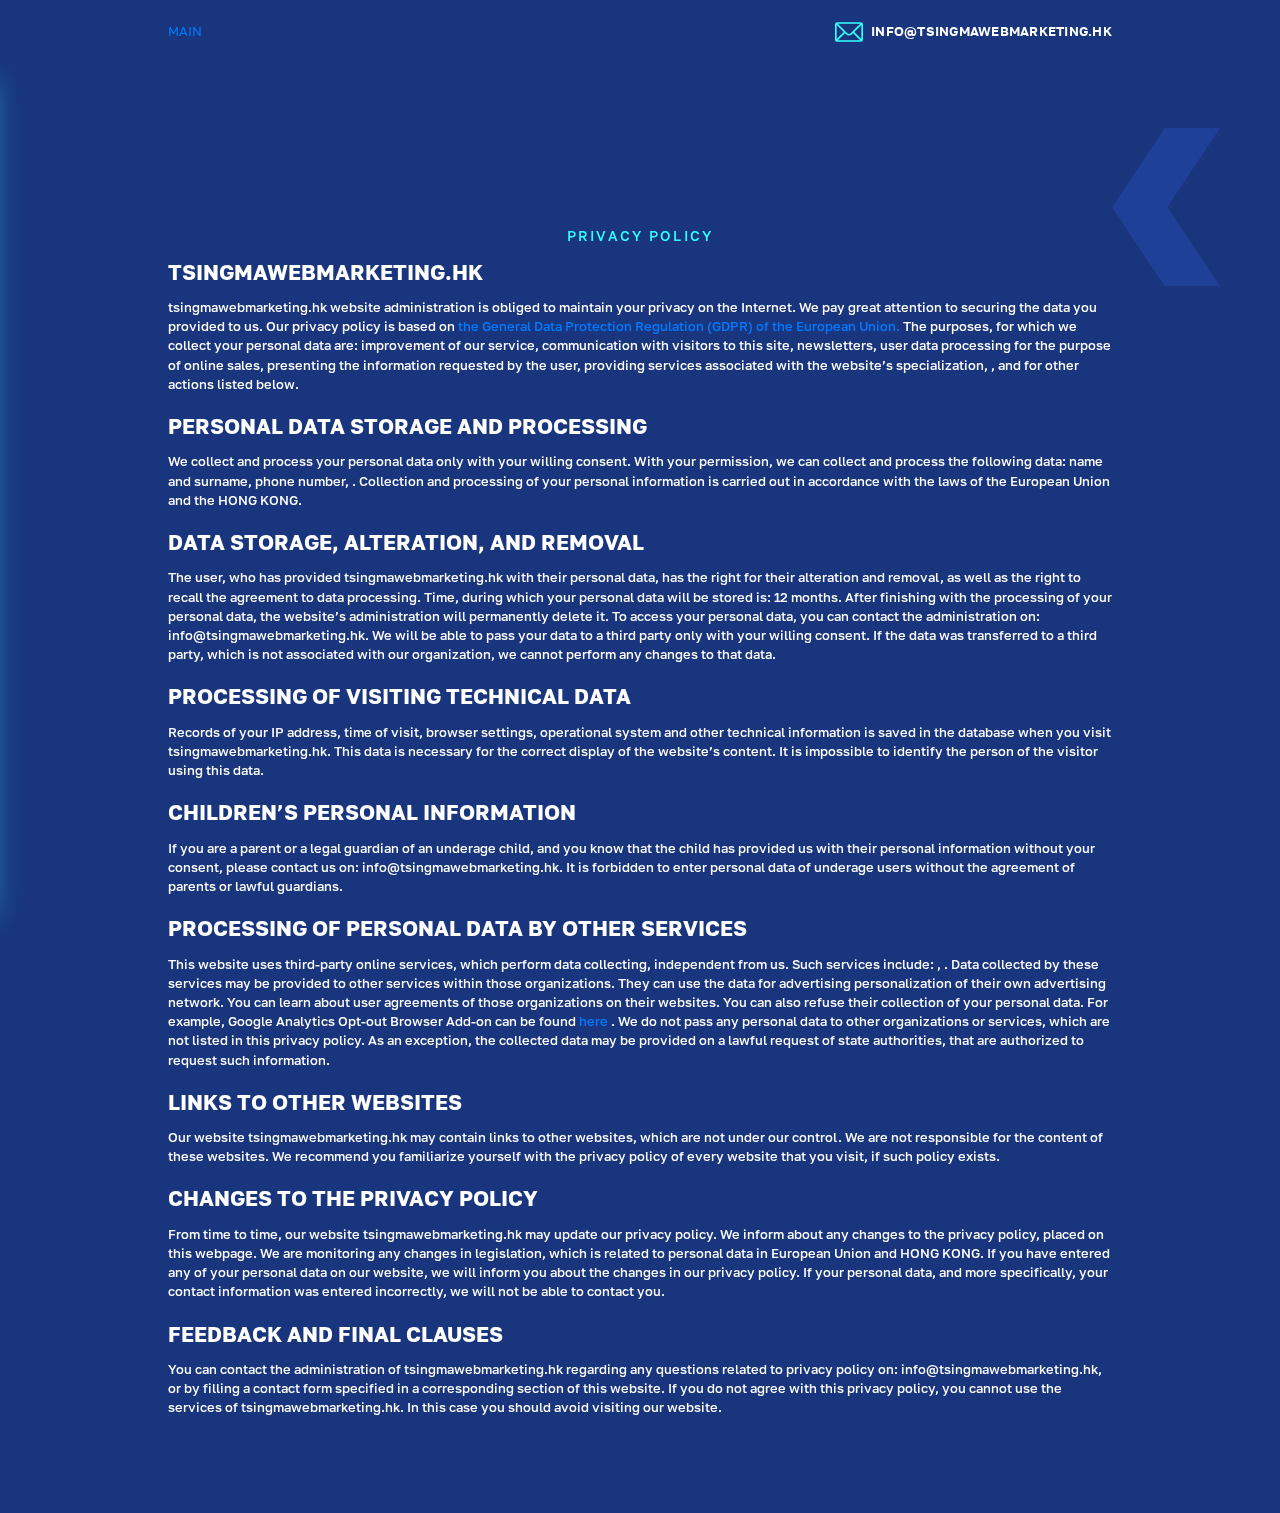
==== commit a01dfd8e: "Add files via upload" ====
--- a/privacy.html
+++ b/privacy.html
@@ -31,8 +31,8 @@
 
                 <nav class="nav header__nav">
                     <ul class="nav-list">
-                        <li class="nav-list__item"><a href="https://tsingmawebmarketing.hk/"
-                            class="nav-list__link js-nav-link">MAIN</a></li>
+                        <li class="nav-list__item"><a href="/"
+                            class="js-nav-link">MAIN</a></li>
                     </ul>
                 </nav>
 
@@ -61,8 +61,8 @@
             <div class="page-container">
                 <div class="mobi-nav__wrapper">
                     <ul class="nav-list">
-                        <li class="nav-list__item"><a  href="https://tsingmawebmarketing.hk/"
-                                class="nav-list__link js-nav-link">MAIN</a></li>
+                        <li class="nav-list__item"><a  href="/"
+                                class=" js-nav-link">MAIN</a></li>
                        
                     </ul>
 
